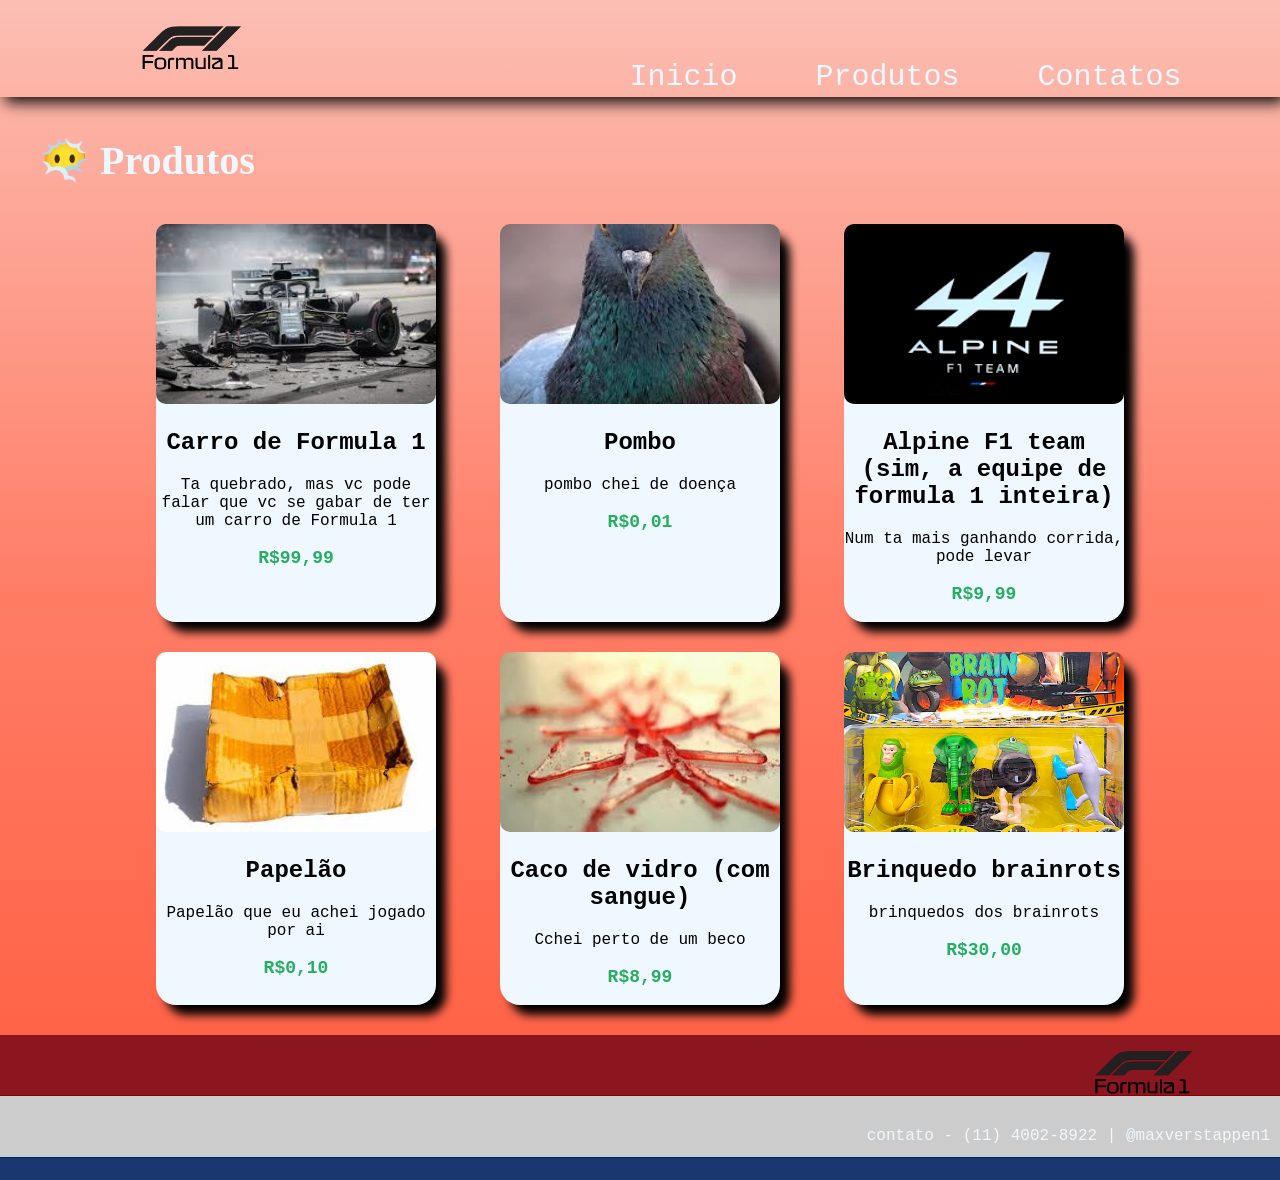
==== paginas/produtos.html @ 1065eed5 "finalização da pagina de produtos" ====
<!DOCTYPE html>
<html lang="pt-BR">

<head>
    <meta charset="UTF-8">
    <meta name="viewport" content="width=device-width, initial-scale=1.0">
    <title>Produtos</title>
    <link rel="stylesheet" href="../css/produtos.css">
    <link rel="stylesheet" href="../ola.js">
</head>



<style>

</style>

<body>
    <header>
        <div class="divHeader">

            <img src="../img/logoSite.png" alt="" class="logo">
            <nav>
                <ul>
                    <li><a href="../index.html" style="color: aliceblue;">Inicio</a></li>
                    <li><a href="./produtos.html" style="color: aliceblue;">Produtos</a></li>
                    <li><a href="./contatos.html" style="color: aliceblue;">Contatos</a></li>
                </ul>
            </nav>
        </div>
    </header>

    <main>
        <ul class="titulo_produtos">
            <li>
                Produtos
            </li>
        </ul>
        <div class="container">
            <div class="card">
                <img src="../img/produto01.jpg" alt="">
                <h2>Carro de Formula 1</h2>
                <p>Ta quebrado, mas vc pode falar que vc se gabar de ter um carro de Formula 1</p>
                <p class="preco">R$99,99</p>
            </div>
            <div class="card">
                <img src="../img/produto02.jpg" alt="">
                <h2>Pombo</h2>
                <p>pombo chei de doença</p>
                <p class="preco">R$0,01</p>
            </div>
            <div class="card">
                <img src="../img/produto03.png" alt="">
                <h2>Alpine F1 team (sim, a equipe de formula 1 inteira)</h2>
                <p>Num ta mais ganhando corrida, pode levar</p>
                <p class="preco">R$9,99</p>
            </div>
            
        </div>
        <div class="container">
            <div class="card">
                <img src="../img/produto04.jpg" alt="">
                <h2>Papelão</h2>
                <p>Papelão que eu achei jogado por ai</p>
                <p class="preco">R$0,10</p>
            </div>
            <div class="card">
                <img src="../img/produto05.jpg" alt="">
                <h2>Caco de vidro (com sangue)</h2>
                <p>Cchei perto de um beco</p>
                <p class="preco">R$8,99</p>
            </div>
            <div class="card">
                <img src="../img/produto06.jpg" alt="">
                <h2>Brinquedo brainrots</h2>
                <p>brinquedos dos brainrots</p>
                <p class="preco">R$30,00</p>
            </div>
            
        </div>
    </main>
    <footer>
        <img src="../img/logoSite.png" alt="" class="image_footer">
        <p>contato - <a href="https://wa.me/5511999999999" target="_blank"><i class="fa-brands fa-whatsapp"></i>(11)
                4002-8922</a> | <a href="https://www.instagram.com/maxverstappen1/" target="_blank"><i
                    class="fa-brands fa-instagram"></i>@maxverstappen1</a></p>
    </footer>
</body>

</html>
---- css/produtos.css ----
body{
    margin: 0;
    font-family: 'Courier New', Courier, monospace;
    background-image: linear-gradient(#FCBEB3, #FF7D66, #FF5B3D);
}
header{
    background-color: transparent;
    padding: 10px 0 10px 0;
    box-shadow: 5px 5px 15px;
}
.logo{
    width: 10%;
    margin-left: 10%;
}
nav{
    color: aliceblue;
    position: absolute;
    top: 20px;
    font-size: 30px;
    right: 3%;
}
nav li{
    display: inline;
    margin-right: 60px;
}
.divHeader{
    position: relative;
}
a{
    text-decoration: none;
}

.titulo_produtos{
    font-size: 40px;
    font-weight: bold;
    color: aliceblue;
    font-family: cursive;
    list-style: none;

}
.titulo_produtos li::before{
    content: "😶‍🌫️";
}


.logo_produtos {
    width: 5%;
}


.container{
    display: flex;
    justify-content: center;
    flex-wrap: wrap;
    gap: 5%;
}

.card{
    background-color: aliceblue;
    width: 280px;
    border-radius: 20px;
    box-shadow: 10px 10px 10px;
    transition: transform 0.3s ease-in-out;
    text-align: center;
    margin-bottom: 30px;
}

.card img{
    width: 100%;
    height: 180px;
    object-fit: cover;
    border-radius: 10px;
}

.card:hover{
    transform: scale(1.1);
    cursor: pointer;
}

.preco{
    font-size: 18px;
    font-weight: bold;
    color: #27ae60;
}


footer{
    padding: 0px 10px 19px 10px;
    background: url("../img/fundoFooter.png");
    background-color: rgba(0, 0, 0, 0.2);
    background-blend-mode: darken;
}

.image_footer{
    width: 10%;
    padding-left: 85%;
}

footer p {
    color: aliceblue;
    text-align: right;

}
footer a {
    color: aliceblue;
}
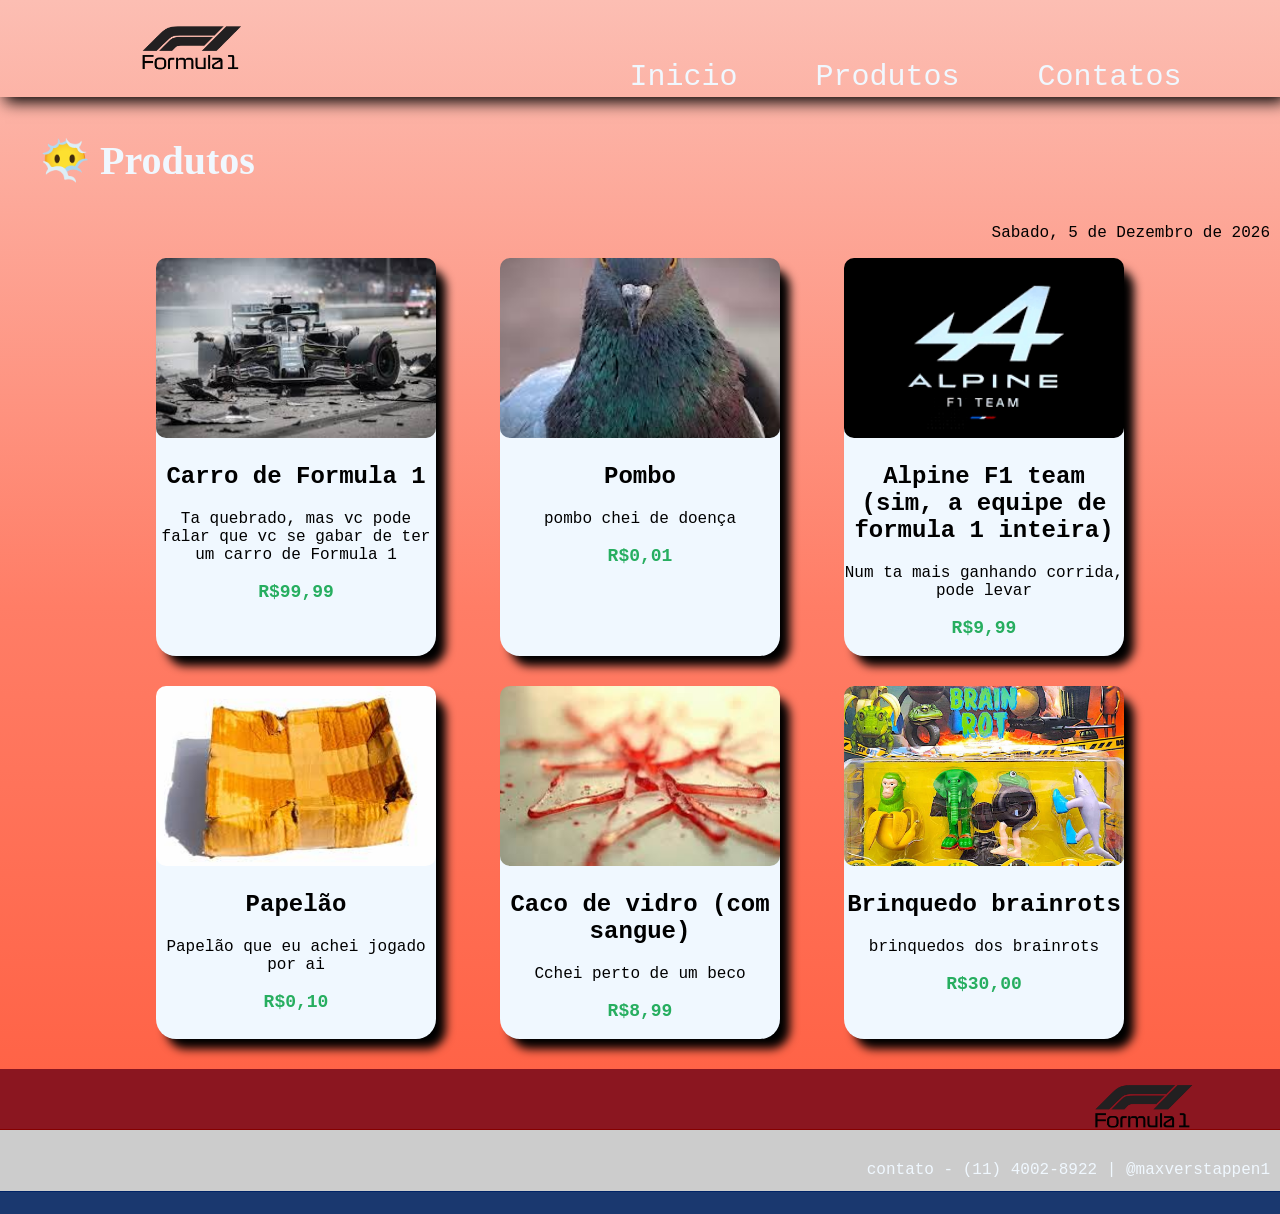
==== commit f26f1db4: "adição de javaScript na pagina de produtos" ====
--- a/paginas/produtos.html
+++ b/paginas/produtos.html
@@ -6,14 +6,10 @@
     <meta name="viewport" content="width=device-width, initial-scale=1.0">
     <title>Produtos</title>
     <link rel="stylesheet" href="../css/produtos.css">
-    <link rel="stylesheet" href="../ola.js">
+    <script>
+        // alert("conheça nossos produtos")
+    </script>
 </head>
-
-
-
-<style>
-
-</style>
 
 <body>
     <header>
@@ -29,13 +25,20 @@
             </nav>
         </div>
     </header>
-
     <main>
         <ul class="titulo_produtos">
             <li>
                 Produtos
             </li>
         </ul>
+        <p class="data">
+            <script type="text/javaScript">
+                diaSemana = new Array("Domingo", "Segunda-feira", "Terça-feira", "Quarta-feira", "Quinta-feira", "Sexta-feira", "Sabado");
+                mes =       new Array("Janeiro", "Fevereiro", "Março", "Abril", "Maio", "Junho", "Julho", "Agosto", "Setembro", "Outubro", "Novembro", "Dezembro")
+                data = new Date()
+                document.write(diaSemana[data.getDay()] + ", " + data.getDate() + " de " + mes[data.getMonth()] + " de " + data.getFullYear())
+                </script>
+        </p>
         <div class="container">
             <div class="card">
                 <img src="../img/produto01.jpg" alt="">
@@ -55,7 +58,7 @@
                 <p>Num ta mais ganhando corrida, pode levar</p>
                 <p class="preco">R$9,99</p>
             </div>
-            
+
         </div>
         <div class="container">
             <div class="card">
@@ -76,7 +79,6 @@
                 <p>brinquedos dos brainrots</p>
                 <p class="preco">R$30,00</p>
             </div>
-            
         </div>
     </main>
     <footer>
--- a/css/produtos.css
+++ b/css/produtos.css
@@ -83,6 +83,12 @@
     color: #27ae60;
 }
 
+.data{
+    text-align: right;
+    margin-right: 10px;
+    font-size: 16px;
+}
+
 
 footer{
     padding: 0px 10px 19px 10px;
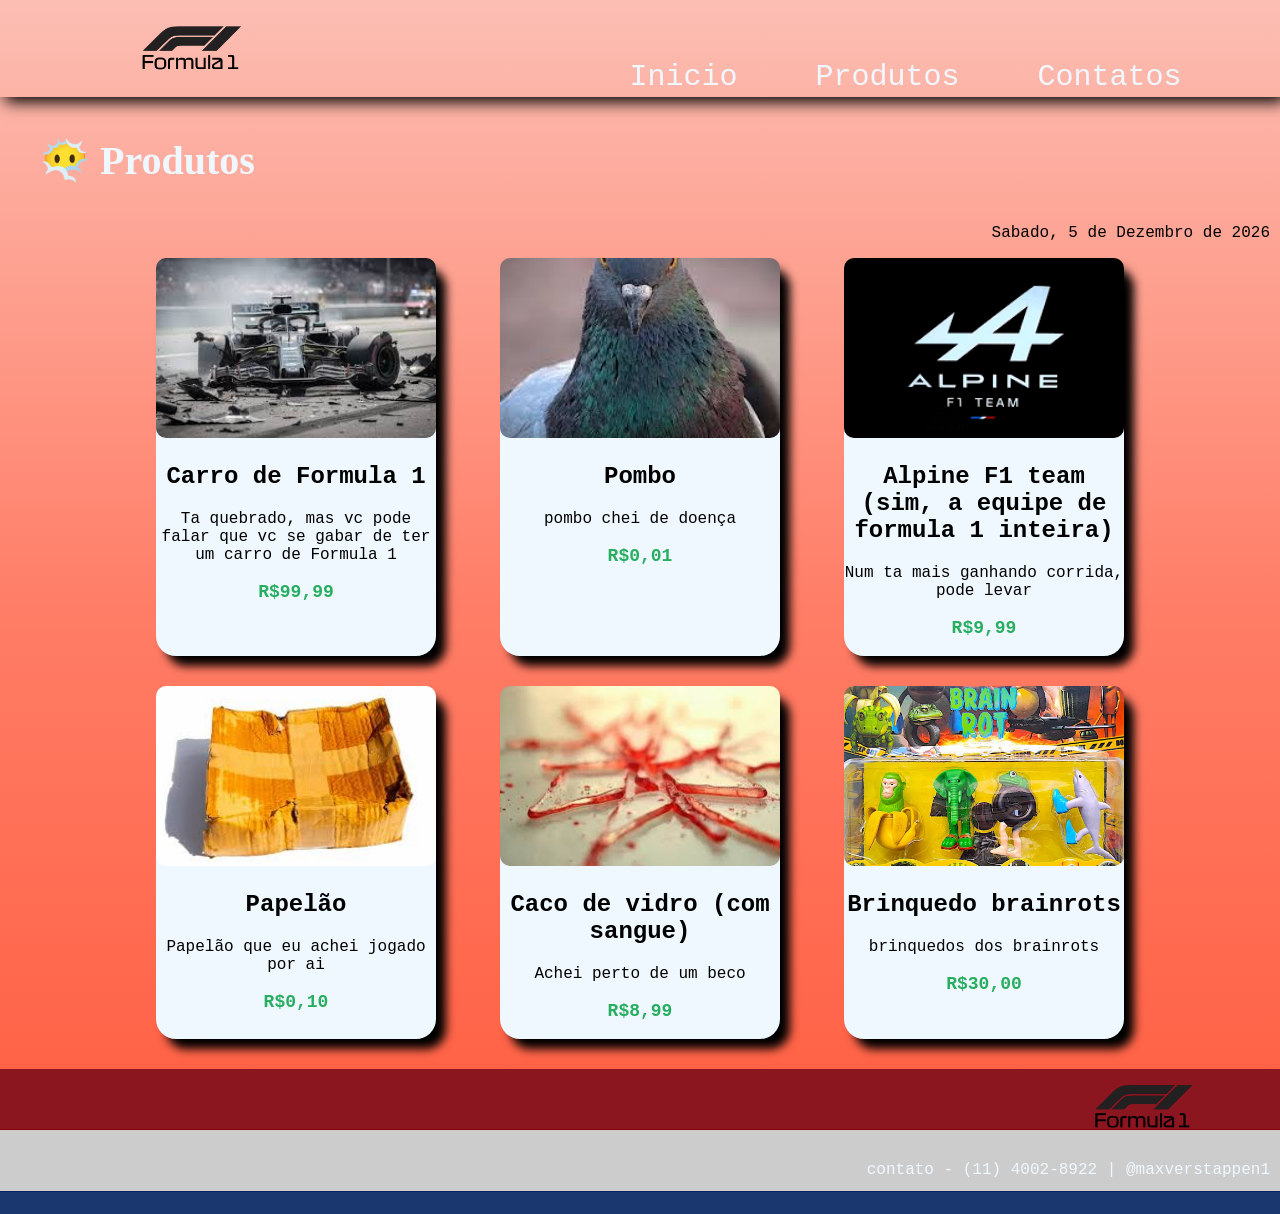
==== commit 6c811fa7: "popup de produtos" ====
--- a/paginas/produtos.html
+++ b/paginas/produtos.html
@@ -8,6 +8,13 @@
     <link rel="stylesheet" href="../css/produtos.css">
     <script>
         // alert("conheça nossos produtos")
+
+        function abrirPop(nome, img, descricao){
+            url = `./pop_produtos.html?nomeProduto=${encodeURIComponent(nome)}&imagemProduto=${encodeURIComponent(img)}&descricaoProduto=${descricao}`;
+
+            window.open(url, "_blank", "width=800, heigth=700")
+        }
+
     </script>
 </head>
 
@@ -35,24 +42,24 @@
             <script type="text/javaScript">
                 diaSemana = new Array("Domingo", "Segunda-feira", "Terça-feira", "Quarta-feira", "Quinta-feira", "Sexta-feira", "Sabado");
                 mes =       new Array("Janeiro", "Fevereiro", "Março", "Abril", "Maio", "Junho", "Julho", "Agosto", "Setembro", "Outubro", "Novembro", "Dezembro")
-                data = new Date()
+                data =      new Date()
                 document.write(diaSemana[data.getDay()] + ", " + data.getDate() + " de " + mes[data.getMonth()] + " de " + data.getFullYear())
                 </script>
         </p>
         <div class="container">
-            <div class="card">
+            <div class="card" onclick="abrirPop('Carro de formula 1', '../img/produto01.jpg', 'Ta quebrado, mas vc pode falar que vc se gabar de ter um carro de Formula 1')">
                 <img src="../img/produto01.jpg" alt="">
                 <h2>Carro de Formula 1</h2>
                 <p>Ta quebrado, mas vc pode falar que vc se gabar de ter um carro de Formula 1</p>
                 <p class="preco">R$99,99</p>
             </div>
-            <div class="card">
+            <div class="card" onclick="abrirPop('Pombo', '../img/produto02.jpg', 'pombo chei de doença')">
                 <img src="../img/produto02.jpg" alt="">
                 <h2>Pombo</h2>
                 <p>pombo chei de doença</p>
                 <p class="preco">R$0,01</p>
             </div>
-            <div class="card">
+            <div class="card" onclick="abrirPop('Alpine F1 team (sim, a equipe de formula 1 inteira)', '../img/produto03.png', 'Num ta mais ganhando corrida, pode levar')">
                 <img src="../img/produto03.png" alt="">
                 <h2>Alpine F1 team (sim, a equipe de formula 1 inteira)</h2>
                 <p>Num ta mais ganhando corrida, pode levar</p>
@@ -61,19 +68,19 @@
 
         </div>
         <div class="container">
-            <div class="card">
+            <div class="card" onclick="abrirPop('Papelão', '../img/produto04.jpg', 'Papelão que eu achei jogado por ai')">
                 <img src="../img/produto04.jpg" alt="">
                 <h2>Papelão</h2>
                 <p>Papelão que eu achei jogado por ai</p>
                 <p class="preco">R$0,10</p>
             </div>
-            <div class="card">
+            <div class="card" onclick="abrirPop('Caco de vidro (com sangue)', '../img/produto05.jpg', 'Achei perto de um beco')">
                 <img src="../img/produto05.jpg" alt="">
                 <h2>Caco de vidro (com sangue)</h2>
-                <p>Cchei perto de um beco</p>
+                <p>Achei perto de um beco</p>
                 <p class="preco">R$8,99</p>
             </div>
-            <div class="card">
+            <div class="card" onclick="abrirPop('Brinquedo brainrots', '../img/produto06.jpg', 'brinquedos dos brainrots')">
                 <img src="../img/produto06.jpg" alt="">
                 <h2>Brinquedo brainrots</h2>
                 <p>brinquedos dos brainrots</p>
